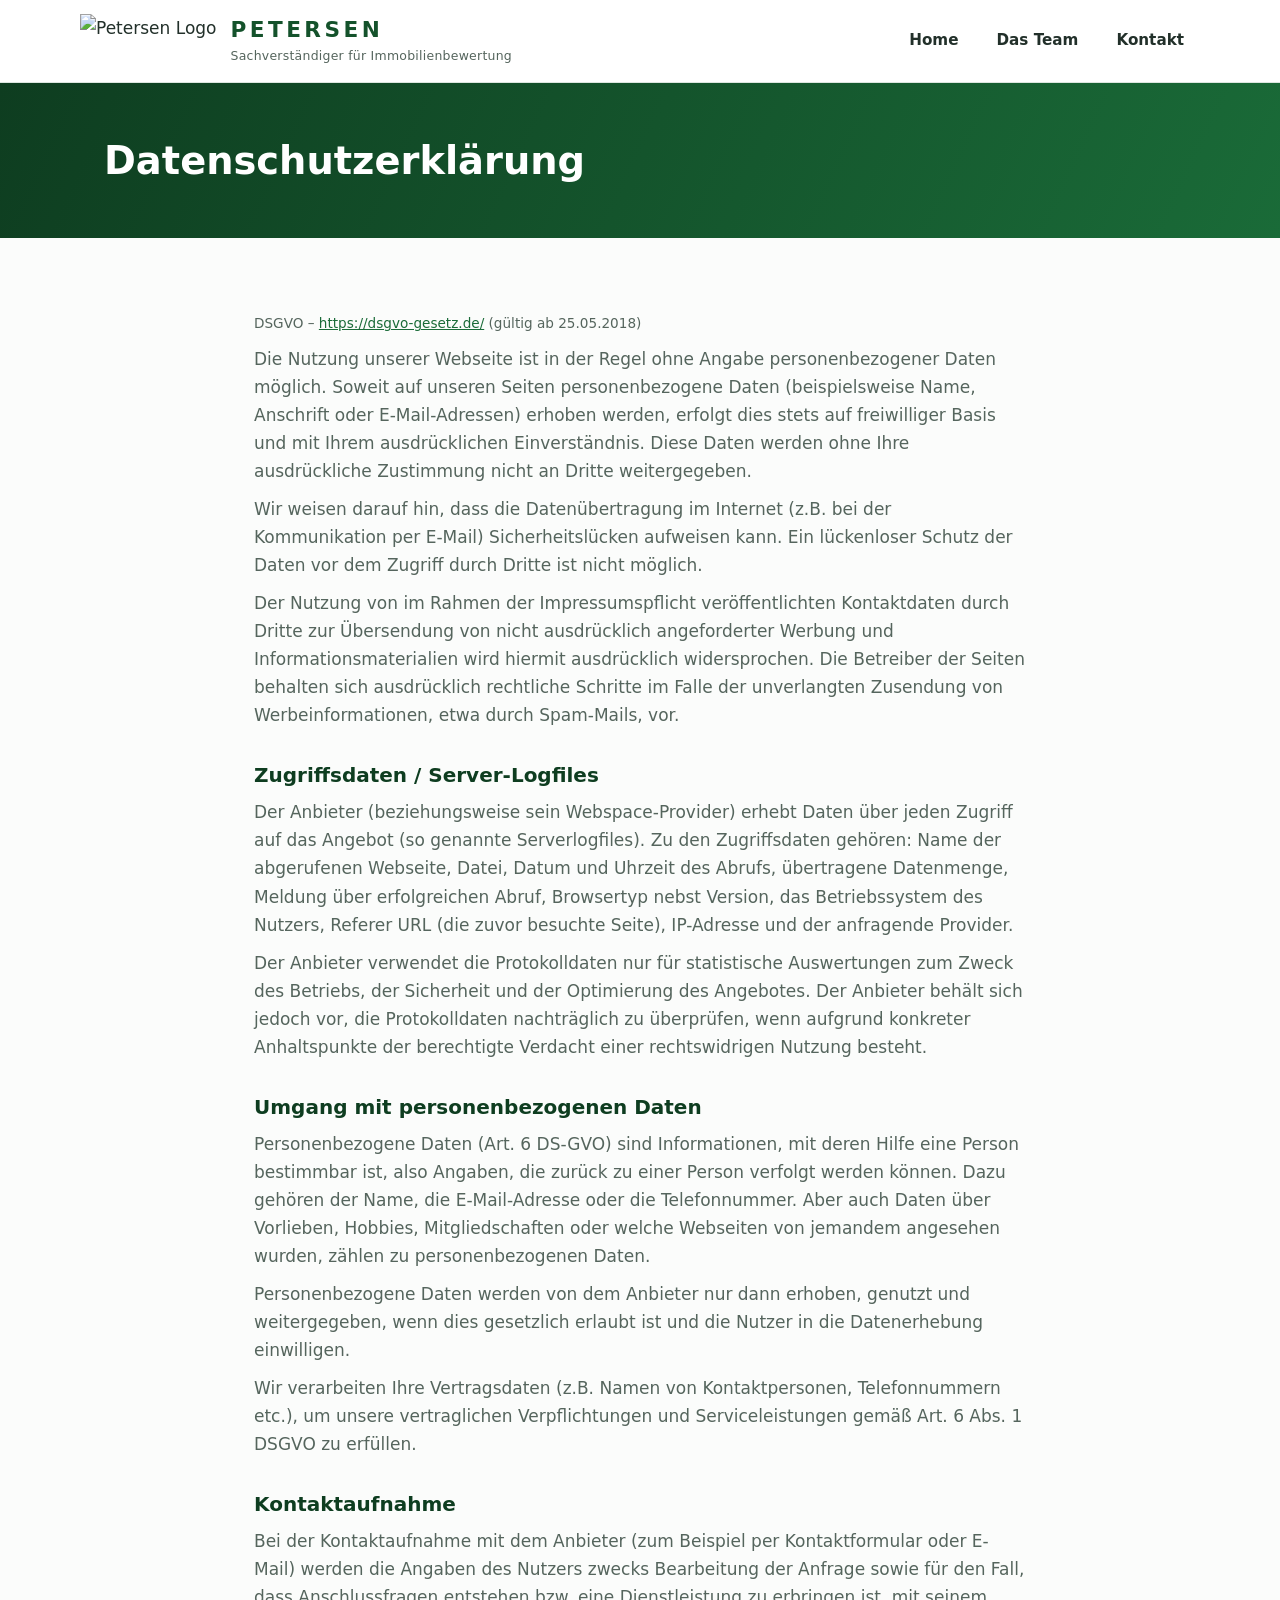
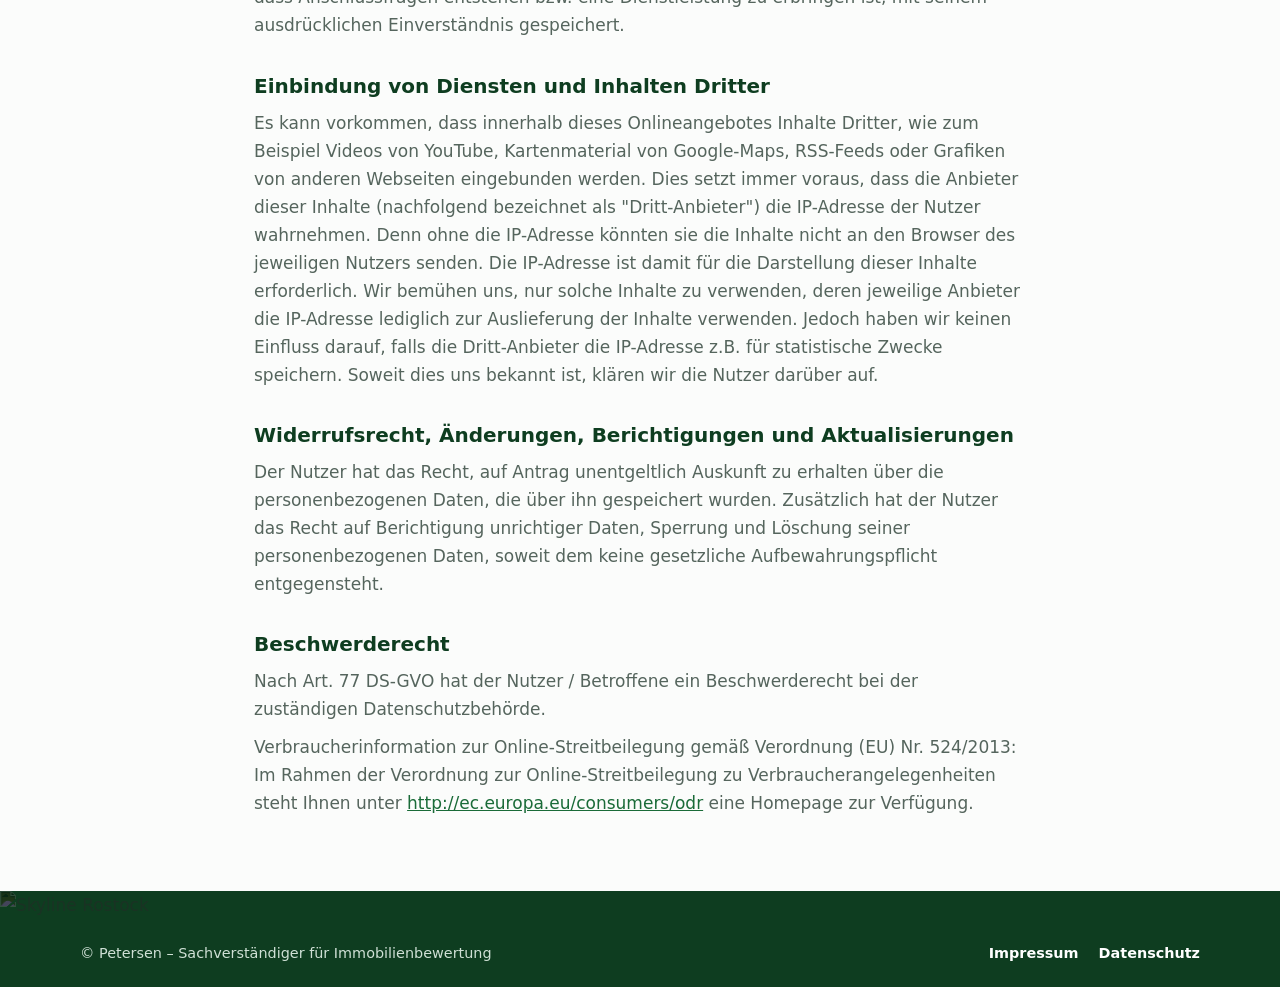
==== datenschutz.html @ c01155b4 "Add files via upload" ====
<!DOCTYPE html>
<html lang="de">
<head>
<meta charset="utf-8">
<meta name="viewport" content="width=device-width, initial-scale=1">
<title>Datenschutz – Petersen Immobilienbewertung</title>
<meta name="robots" content="noindex">
<link rel="stylesheet" href="style.css">
<link rel="icon" type="image/png" href="assets/logo.png">
</head>
<body>

<header>
  <div class="wrap header-inner">
    <a class="brand" href="index.html">
      <img src="assets/logo.png" alt="Petersen Logo">
      <span class="brand-text">
        <span class="brand-name">PETERSEN</span><br>
        <span class="brand-sub">Sachverständiger für Immobilienbewertung</span>
      </span>
    </a>
    <button class="nav-toggle" aria-label="Menü" onclick="document.getElementById('nav').classList.toggle('open')">☰</button>
    <nav id="nav">
      <ul>
        <li><a href="index.html">Home</a></li>
        <li><a href="team.html">Das Team</a></li>
        <li><a href="kontakt.html">Kontakt</a></li>
      </ul>
    </nav>
  </div>
</header>

<div class="page-hero">
  <div class="wrap"><h1>Datenschutzerklärung</h1></div>
</div>

<section>
  <div class="wrap legal">
    <p class="updated">DSGVO – <a href="https://dsgvo-gesetz.de/" target="_blank" rel="noopener">https://dsgvo-gesetz.de/</a> (gültig ab 25.05.2018)</p>

    <p>Die Nutzung unserer Webseite ist in der Regel ohne Angabe personenbezogener Daten möglich. Soweit auf unseren Seiten personenbezogene Daten (beispielsweise Name, Anschrift oder E-Mail-Adressen) erhoben werden, erfolgt dies stets auf freiwilliger Basis und mit Ihrem ausdrücklichen Einverständnis. Diese Daten werden ohne Ihre ausdrückliche Zustimmung nicht an Dritte weitergegeben.</p>
    <p>Wir weisen darauf hin, dass die Datenübertragung im Internet (z.B. bei der Kommunikation per E-Mail) Sicherheitslücken aufweisen kann. Ein lückenloser Schutz der Daten vor dem Zugriff durch Dritte ist nicht möglich.</p>
    <p>Der Nutzung von im Rahmen der Impressumspflicht veröffentlichten Kontaktdaten durch Dritte zur Übersendung von nicht ausdrücklich angeforderter Werbung und Informationsmaterialien wird hiermit ausdrücklich widersprochen. Die Betreiber der Seiten behalten sich ausdrücklich rechtliche Schritte im Falle der unverlangten Zusendung von Werbeinformationen, etwa durch Spam-Mails, vor.</p>

    <h2>Zugriffsdaten / Server-Logfiles</h2>
    <p>Der Anbieter (beziehungsweise sein Webspace-Provider) erhebt Daten über jeden Zugriff auf das Angebot (so genannte Serverlogfiles). Zu den Zugriffsdaten gehören: Name der abgerufenen Webseite, Datei, Datum und Uhrzeit des Abrufs, übertragene Datenmenge, Meldung über erfolgreichen Abruf, Browsertyp nebst Version, das Betriebssystem des Nutzers, Referer URL (die zuvor besuchte Seite), IP-Adresse und der anfragende Provider.</p>
    <p>Der Anbieter verwendet die Protokolldaten nur für statistische Auswertungen zum Zweck des Betriebs, der Sicherheit und der Optimierung des Angebotes. Der Anbieter behält sich jedoch vor, die Protokolldaten nachträglich zu überprüfen, wenn aufgrund konkreter Anhaltspunkte der berechtigte Verdacht einer rechtswidrigen Nutzung besteht.</p>

    <h2>Umgang mit personenbezogenen Daten</h2>
    <p>Personenbezogene Daten (Art. 6 DS-GVO) sind Informationen, mit deren Hilfe eine Person bestimmbar ist, also Angaben, die zurück zu einer Person verfolgt werden können. Dazu gehören der Name, die E-Mail-Adresse oder die Telefonnummer. Aber auch Daten über Vorlieben, Hobbies, Mitgliedschaften oder welche Webseiten von jemandem angesehen wurden, zählen zu personenbezogenen Daten.</p>
    <p>Personenbezogene Daten werden von dem Anbieter nur dann erhoben, genutzt und weitergegeben, wenn dies gesetzlich erlaubt ist und die Nutzer in die Datenerhebung einwilligen.</p>
    <p>Wir verarbeiten Ihre Vertragsdaten (z.B. Namen von Kontaktpersonen, Telefonnummern etc.), um unsere vertraglichen Verpflichtungen und Serviceleistungen gemäß Art. 6 Abs. 1 DSGVO zu erfüllen.</p>

    <h2>Kontaktaufnahme</h2>
    <p>Bei der Kontaktaufnahme mit dem Anbieter (zum Beispiel per Kontaktformular oder E-Mail) werden die Angaben des Nutzers zwecks Bearbeitung der Anfrage sowie für den Fall, dass Anschlussfragen entstehen bzw. eine Dienstleistung zu erbringen ist, mit seinem ausdrücklichen Einverständnis gespeichert.</p>

    <h2>Einbindung von Diensten und Inhalten Dritter</h2>
    <p>Es kann vorkommen, dass innerhalb dieses Onlineangebotes Inhalte Dritter, wie zum Beispiel Videos von YouTube, Kartenmaterial von Google-Maps, RSS-Feeds oder Grafiken von anderen Webseiten eingebunden werden. Dies setzt immer voraus, dass die Anbieter dieser Inhalte (nachfolgend bezeichnet als "Dritt-Anbieter") die IP-Adresse der Nutzer wahrnehmen. Denn ohne die IP-Adresse könnten sie die Inhalte nicht an den Browser des jeweiligen Nutzers senden. Die IP-Adresse ist damit für die Darstellung dieser Inhalte erforderlich. Wir bemühen uns, nur solche Inhalte zu verwenden, deren jeweilige Anbieter die IP-Adresse lediglich zur Auslieferung der Inhalte verwenden. Jedoch haben wir keinen Einfluss darauf, falls die Dritt-Anbieter die IP-Adresse z.B. für statistische Zwecke speichern. Soweit dies uns bekannt ist, klären wir die Nutzer darüber auf.</p>

    <h2>Widerrufsrecht, Änderungen, Berichtigungen und Aktualisierungen</h2>
    <p>Der Nutzer hat das Recht, auf Antrag unentgeltlich Auskunft zu erhalten über die personenbezogenen Daten, die über ihn gespeichert wurden. Zusätzlich hat der Nutzer das Recht auf Berichtigung unrichtiger Daten, Sperrung und Löschung seiner personenbezogenen Daten, soweit dem keine gesetzliche Aufbewahrungspflicht entgegensteht.</p>

    <h2>Beschwerderecht</h2>
    <p>Nach Art. 77 DS-GVO hat der Nutzer / Betroffene ein Beschwerderecht bei der zuständigen Datenschutzbehörde.</p>
    <p>Verbraucherinformation zur Online-Streitbeilegung gemäß Verordnung (EU) Nr. 524/2013: Im Rahmen der Verordnung zur Online-Streitbeilegung zu Verbraucherangelegenheiten steht Ihnen unter <a href="http://ec.europa.eu/consumers/odr" target="_blank" rel="noopener">http://ec.europa.eu/consumers/odr</a> eine Homepage zur Verfügung.</p>
  </div>
</section>

<footer>
  <div class="footer-sky"><img src="assets/skyline.png" alt="Skyline Rostock"></div>
  <div class="wrap footer-inner">
    <span>© Petersen – Sachverständiger für Immobilienbewertung</span>
    <span class="footer-links">
      <a href="impressum.html">Impressum</a>
      <a href="datenschutz.html">Datenschutz</a>
    </span>
  </div>
</footer>

</body>
</html>
---- style.css ----
/* ============================================================
   Petersen – Sachverständiger für Immobilienbewertung
   ============================================================ */

:root {
  --green-900: #0e3d20;
  --green-800: #14522b;
  --green-700: #1a6b38;
  --green-600: #1f7f42;
  --green-100: #e4f1e8;
  --green-50:  #f2f8f4;
  --yellow:    #f2c313;
  --ink:       #22302a;
  --ink-soft:  #55655d;
  --line:      #dde6e0;
  --bg:        #fbfcfb;
  --white:     #ffffff;
  --radius:    14px;
  --shadow:    0 2px 10px rgba(14, 61, 32, .07), 0 10px 30px rgba(14, 61, 32, .06);
  --shadow-lg: 0 6px 18px rgba(14, 61, 32, .10), 0 22px 50px rgba(14, 61, 32, .10);
}

* { margin: 0; padding: 0; box-sizing: border-box; }

html { scroll-behavior: smooth; }

body {
  font-family: "Segoe UI", system-ui, -apple-system, "Helvetica Neue", Arial, sans-serif;
  color: var(--ink);
  background: var(--bg);
  line-height: 1.65;
  font-size: 17px;
}

img { max-width: 100%; display: block; }

a { color: var(--green-700); }

.wrap { max-width: 1120px; margin: 0 auto; padding: 0 24px; }

/* ---------- Header ---------- */
header {
  position: sticky;
  top: 0;
  z-index: 50;
  background: rgba(255, 255, 255, .92);
  backdrop-filter: blur(10px);
  border-bottom: 1px solid var(--line);
}

.header-inner {
  display: flex;
  align-items: center;
  justify-content: space-between;
  gap: 24px;
  padding: 14px 0;
}

.brand {
  display: flex;
  align-items: center;
  gap: 14px;
  text-decoration: none;
  color: var(--ink);
}

.brand img { height: 54px; width: auto; }

.brand .brand-text { line-height: 1.25; }

.brand .brand-name {
  font-size: 1.35rem;
  font-weight: 800;
  letter-spacing: .16em;
  color: var(--green-800);
}

.brand .brand-sub {
  font-size: .78rem;
  color: var(--ink-soft);
  letter-spacing: .02em;
}

nav ul {
  display: flex;
  gap: 6px;
  list-style: none;
}

nav a {
  display: block;
  padding: 9px 16px;
  border-radius: 999px;
  text-decoration: none;
  font-weight: 600;
  font-size: .95rem;
  color: var(--ink);
  transition: background .15s, color .15s;
}

nav a:hover { background: var(--green-100); color: var(--green-800); }

nav a.active { background: var(--green-700); color: #fff; }

/* mobile nav */
.nav-toggle { display: none; background: none; border: 0; font-size: 1.7rem; color: var(--green-800); cursor: pointer; }

@media (max-width: 800px) {
  .nav-toggle { display: block; }
  nav { position: absolute; top: 100%; left: 0; right: 0; background: #fff; border-bottom: 1px solid var(--line); display: none; }
  nav.open { display: block; }
  nav ul { flex-direction: column; padding: 10px 20px 18px; }
  nav a { border-radius: 10px; }
  .brand .brand-name { font-size: 1.1rem; }
  .brand img { height: 44px; }
}

/* ---------- Hero ---------- */
.hero {
  position: relative;
  background: linear-gradient(115deg, var(--green-900) 0%, var(--green-700) 60%, var(--green-600) 100%);
  color: #fff;
  overflow: hidden;
}

.hero::after {
  content: "";
  position: absolute;
  inset: 0;
  background: url("assets/hero-plan.jpg") center/cover no-repeat;
  opacity: .16;
  pointer-events: none;
}

.hero-inner {
  position: relative;
  z-index: 1;
  padding: 72px 0 64px;
  max-width: 720px;
}

.hero .badge {
  display: inline-flex;
  align-items: center;
  gap: 10px;
  background: rgba(255, 255, 255, .13);
  border: 1px solid rgba(255, 255, 255, .25);
  border-radius: 999px;
  padding: 7px 16px;
  font-size: .88rem;
  font-weight: 600;
  letter-spacing: .02em;
  margin-bottom: 22px;
}

.hero .badge img { height: 22px; }

.hero h1 {
  font-size: clamp(1.7rem, 4vw, 2.7rem);
  line-height: 1.2;
  font-weight: 800;
  margin-bottom: 16px;
}

.hero p.lead {
  font-size: 1.1rem;
  color: rgba(255, 255, 255, .88);
  margin-bottom: 30px;
}

.btn {
  display: inline-block;
  padding: 13px 26px;
  border-radius: 999px;
  font-weight: 700;
  text-decoration: none;
  transition: transform .15s, box-shadow .15s;
}

.btn:hover { transform: translateY(-2px); }

.btn-primary { background: var(--yellow); color: var(--green-900); box-shadow: 0 6px 18px rgba(0, 0, 0, .18); }

.btn-ghost { background: transparent; color: #fff; border: 1.5px solid rgba(255, 255, 255, .55); margin-left: 10px; }

/* ---------- Sections ---------- */
section { padding: 64px 0; }

.section-head { max-width: 640px; margin-bottom: 38px; }

.kicker {
  display: inline-block;
  color: var(--green-700);
  font-weight: 800;
  font-size: .82rem;
  text-transform: uppercase;
  letter-spacing: .14em;
  margin-bottom: 8px;
}

h2 { font-size: clamp(1.5rem, 3vw, 2.1rem); line-height: 1.25; color: var(--green-900); }

.section-head p { color: var(--ink-soft); margin-top: 10px; }

/* ---------- Leistungen ---------- */
.cards {
  display: grid;
  grid-template-columns: repeat(auto-fill, minmax(310px, 1fr));
  gap: 20px;
}

.card {
  background: var(--white);
  border: 1px solid var(--line);
  border-radius: var(--radius);
  padding: 26px 24px;
  box-shadow: var(--shadow);
  transition: transform .18s, box-shadow .18s;
}

.card:hover { transform: translateY(-3px); box-shadow: var(--shadow-lg); }

.card .icon {
  width: 46px;
  height: 46px;
  border-radius: 12px;
  background: var(--green-100);
  color: var(--green-700);
  display: flex;
  align-items: center;
  justify-content: center;
  margin-bottom: 16px;
}

.card .icon svg { width: 24px; height: 24px; }

.card h3 { font-size: 1.06rem; margin-bottom: 8px; color: var(--green-900); }

.card p { font-size: .95rem; color: var(--ink-soft); }

.note {
  margin-top: 26px;
  background: var(--green-50);
  border: 1px solid var(--line);
  border-left: 4px solid var(--green-600);
  border-radius: 10px;
  padding: 16px 20px;
  font-size: .93rem;
  color: var(--ink-soft);
}

/* ---------- Split (Büro) ---------- */
.split {
  display: grid;
  grid-template-columns: 1.05fr .95fr;
  gap: 44px;
  align-items: center;
}

@media (max-width: 860px) { .split { grid-template-columns: 1fr; } }

.split .photo {
  border-radius: var(--radius);
  overflow: hidden;
  box-shadow: var(--shadow-lg);
}

.info-list { list-style: none; margin-top: 18px; }

.info-list li {
  display: flex;
  gap: 14px;
  align-items: flex-start;
  padding: 11px 0;
  border-bottom: 1px solid var(--line);
}

.info-list li:last-child { border-bottom: 0; }

.info-list .ic {
  flex: none;
  width: 38px;
  height: 38px;
  border-radius: 10px;
  background: var(--green-100);
  color: var(--green-700);
  display: flex;
  align-items: center;
  justify-content: center;
}

.info-list .ic svg { width: 19px; height: 19px; }

.info-list b { color: var(--green-900); }

.info-list span { display: block; color: var(--ink-soft); font-size: .95rem; }

.info-list a { text-decoration: none; font-weight: 600; }

.info-list a:hover { text-decoration: underline; }

/* ---------- Team ---------- */
.person {
  display: grid;
  grid-template-columns: 320px 1fr;
  gap: 40px;
  background: var(--white);
  border: 1px solid var(--line);
  border-radius: var(--radius);
  box-shadow: var(--shadow);
  overflow: hidden;
}

@media (max-width: 800px) { .person { grid-template-columns: 1fr; } }

.person .photo img { height: 100%; width: 100%; object-fit: cover; }

.person .body { padding: 34px 34px 34px 0; }

@media (max-width: 800px) { .person .body { padding: 26px; } }

.person h3 { font-size: 1.5rem; color: var(--green-900); }

.person .role { color: var(--green-700); font-weight: 700; margin-bottom: 14px; }

.quali { list-style: none; margin: 14px 0 20px; }

.quali li {
  position: relative;
  padding: 6px 0 6px 30px;
  color: var(--ink-soft);
}

.quali li::before {
  content: "";
  position: absolute;
  left: 0;
  top: 12px;
  width: 18px;
  height: 18px;
  border-radius: 50%;
  background: var(--green-100) url('data:image/svg+xml;utf8,<svg xmlns="http://www.w3.org/2000/svg" viewBox="0 0 24 24" fill="none" stroke="%231a6b38" stroke-width="3.4" stroke-linecap="round" stroke-linejoin="round"><polyline points="20 6 9 17 4 12"/></svg>') center/11px no-repeat;
}

.contact-mini { display: flex; flex-wrap: wrap; gap: 12px; margin-top: 6px; }

.contact-mini a {
  display: inline-flex;
  align-items: center;
  gap: 8px;
  background: var(--green-50);
  border: 1px solid var(--line);
  border-radius: 999px;
  padding: 8px 16px;
  font-size: .92rem;
  font-weight: 600;
  text-decoration: none;
  color: var(--green-800);
}

.contact-mini a:hover { background: var(--green-100); }

.contact-mini svg { width: 16px; height: 16px; }

/* certificates */
.certs {
  display: grid;
  grid-template-columns: repeat(auto-fill, minmax(180px, 1fr));
  gap: 18px;
  margin-top: 20px;
}

.certs a {
  display: block;
  background: #fff;
  border: 1px solid var(--line);
  border-radius: 10px;
  padding: 10px;
  box-shadow: var(--shadow);
  transition: transform .15s, box-shadow .15s;
}

.certs a:hover { transform: translateY(-3px); box-shadow: var(--shadow-lg); }

.certs img { border-radius: 6px; }

.certs figcaption {
  font-size: .82rem;
  color: var(--ink-soft);
  text-align: center;
  padding-top: 8px;
}

/* memorial */
.memorial {
  display: flex;
  gap: 24px;
  align-items: center;
  background: var(--green-50);
  border: 1px solid var(--line);
  border-radius: var(--radius);
  padding: 26px 30px;
}

.memorial img {
  width: 96px;
  height: 96px;
  object-fit: cover;
  border-radius: 50%;
  filter: grayscale(1);
  flex: none;
}

.memorial h4 { color: var(--green-900); font-size: 1.1rem; }

.memorial p { color: var(--ink-soft); font-size: .95rem; }

@media (max-width: 560px) { .memorial { flex-direction: column; text-align: center; } }

/* ---------- Kontakt ---------- */
.contact-grid {
  display: grid;
  grid-template-columns: repeat(auto-fit, minmax(270px, 1fr));
  gap: 20px;
}

.contact-grid .card { text-align: left; }

.contact-grid a { text-decoration: none; font-weight: 600; }

.contact-grid a:hover { text-decoration: underline; }

/* ---------- Seals ---------- */
.seals {
  border-top: 1px solid var(--line);
  background: var(--white);
  padding: 34px 0;
}

.seals .row {
  display: flex;
  flex-wrap: wrap;
  align-items: center;
  justify-content: center;
  gap: 48px;
}

.seals img { height: 58px; width: auto; opacity: .92; }

/* ---------- Footer ---------- */
footer { background: var(--green-900); color: #cfe0d5; }

.footer-sky { background: var(--green-900); }

.footer-sky img { width: 100%; max-height: 150px; object-fit: contain; object-position: bottom; opacity: .35; filter: invert(1); }

.footer-inner {
  display: flex;
  flex-wrap: wrap;
  gap: 16px;
  align-items: center;
  justify-content: space-between;
  padding: 22px 0;
  font-size: .9rem;
}

footer a { color: #fff; text-decoration: none; font-weight: 600; }

footer a:hover { text-decoration: underline; }

.footer-links { display: flex; gap: 20px; }

/* ---------- Legal pages ---------- */
.legal { max-width: 820px; }

.legal h2 { margin: 34px 0 10px; font-size: 1.25rem; }

.legal h1 { color: var(--green-900); font-size: clamp(1.6rem, 3vw, 2.2rem); margin-bottom: 8px; }

.legal p { margin: 10px 0; color: var(--ink-soft); }

.legal .updated { font-size: .85rem; color: var(--ink-soft); }

/* ---------- Lightbox ---------- */
.lightbox {
  position: fixed;
  inset: 0;
  background: rgba(10, 25, 16, .88);
  display: none;
  align-items: center;
  justify-content: center;
  z-index: 100;
  padding: 30px;
  cursor: zoom-out;
}

.lightbox.open { display: flex; }

.lightbox img {
  max-height: 92vh;
  max-width: 92vw;
  width: auto;
  border-radius: 8px;
  box-shadow: 0 30px 80px rgba(0, 0, 0, .5);
}

/* page hero (subpages) */
.page-hero {
  background: linear-gradient(115deg, var(--green-900), var(--green-700));
  color: #fff;
  padding: 46px 0;
}

.page-hero h1 { font-size: clamp(1.6rem, 3.4vw, 2.4rem); }

.page-hero p { color: rgba(255, 255, 255, .85); margin-top: 6px; max-width: 640px; }
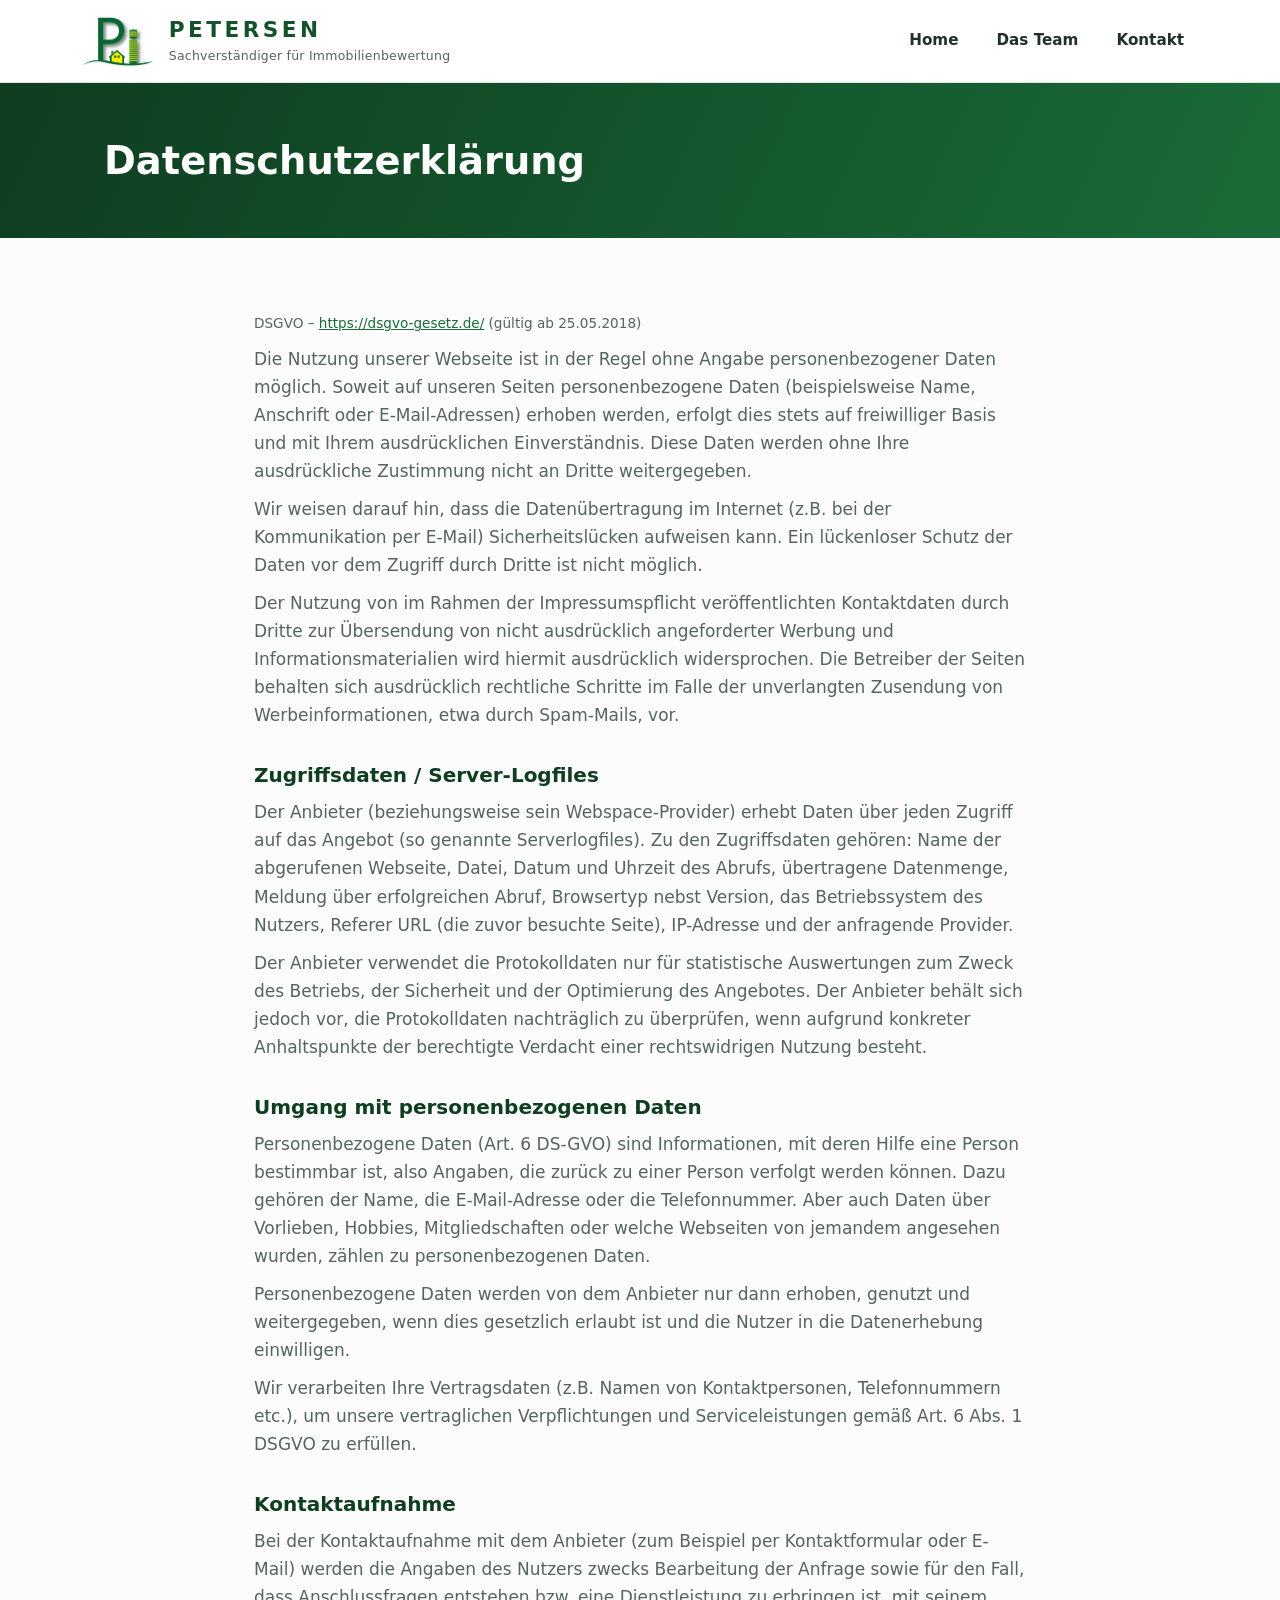
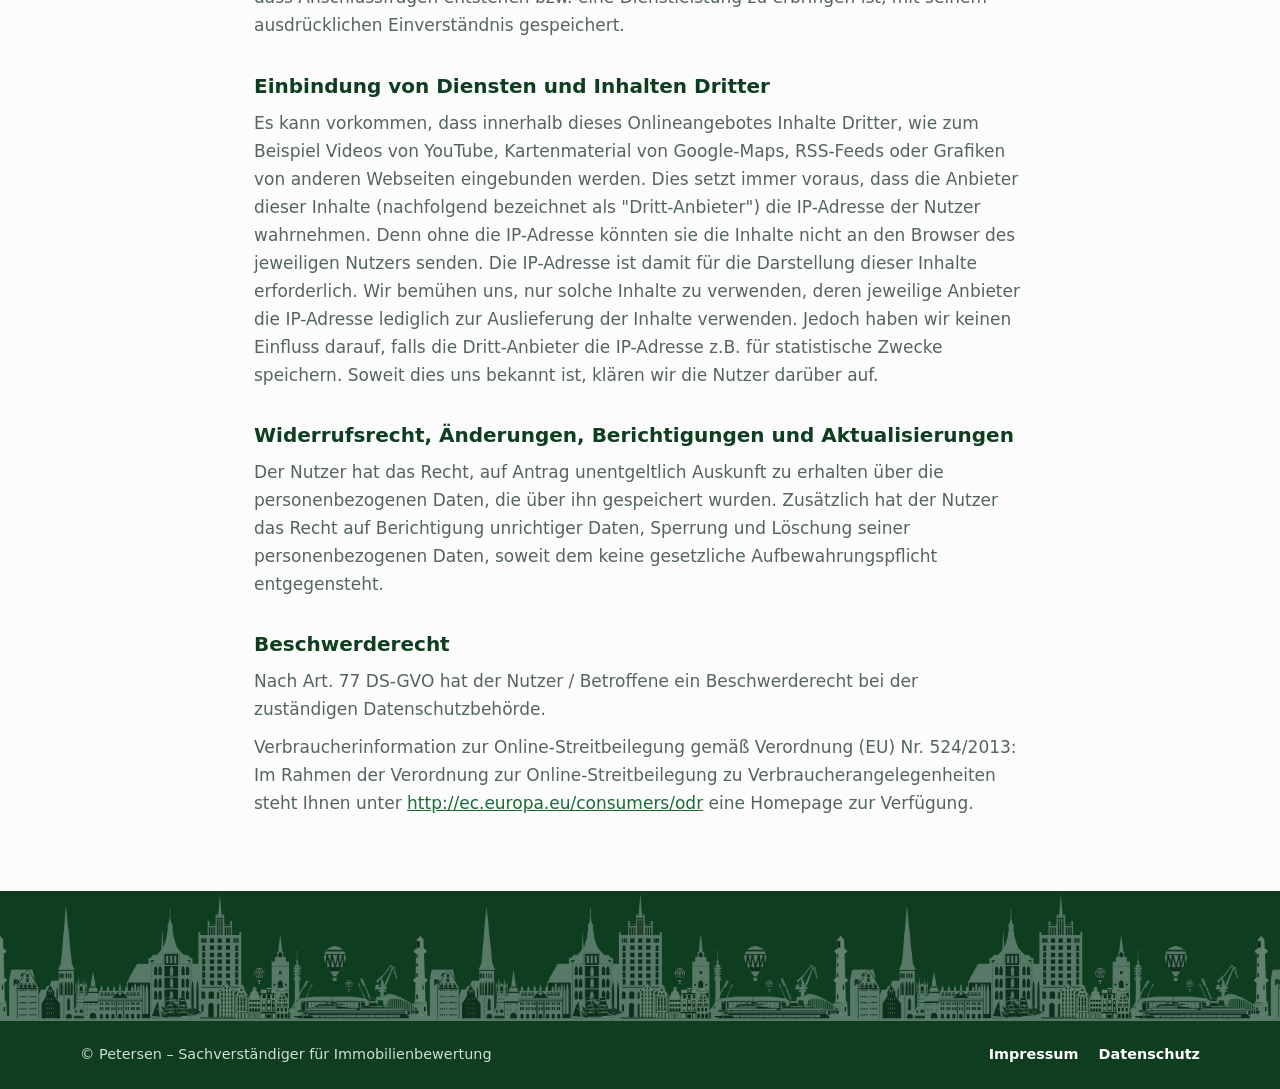
==== commit fd7c16ed: "Add files via upload" ====
--- a/datenschutz.html
+++ b/datenschutz.html
@@ -67,7 +67,7 @@
 </section>
 
 <footer>
-  <div class="footer-sky"><img src="assets/skyline.png" alt="Skyline Rostock"></div>
+  <div class="footer-sky" aria-hidden="true"></div>
   <div class="wrap footer-inner">
     <span>© Petersen – Sachverständiger für Immobilienbewertung</span>
     <span class="footer-links">
--- a/style.css
+++ b/style.css
@@ -450,9 +450,7 @@
 /* ---------- Footer ---------- */
 footer { background: var(--green-900); color: #cfe0d5; }
 
-.footer-sky { background: var(--green-900); }
-
-.footer-sky img { width: 100%; max-height: 150px; object-fit: contain; object-position: bottom; opacity: .35; filter: invert(1); }
+.footer-sky { height: 130px; background: url("assets/skyline.png") repeat-x bottom center / auto 130px; opacity: .35; filter: invert(1); }
 
 .footer-inner {
   display: flex;
